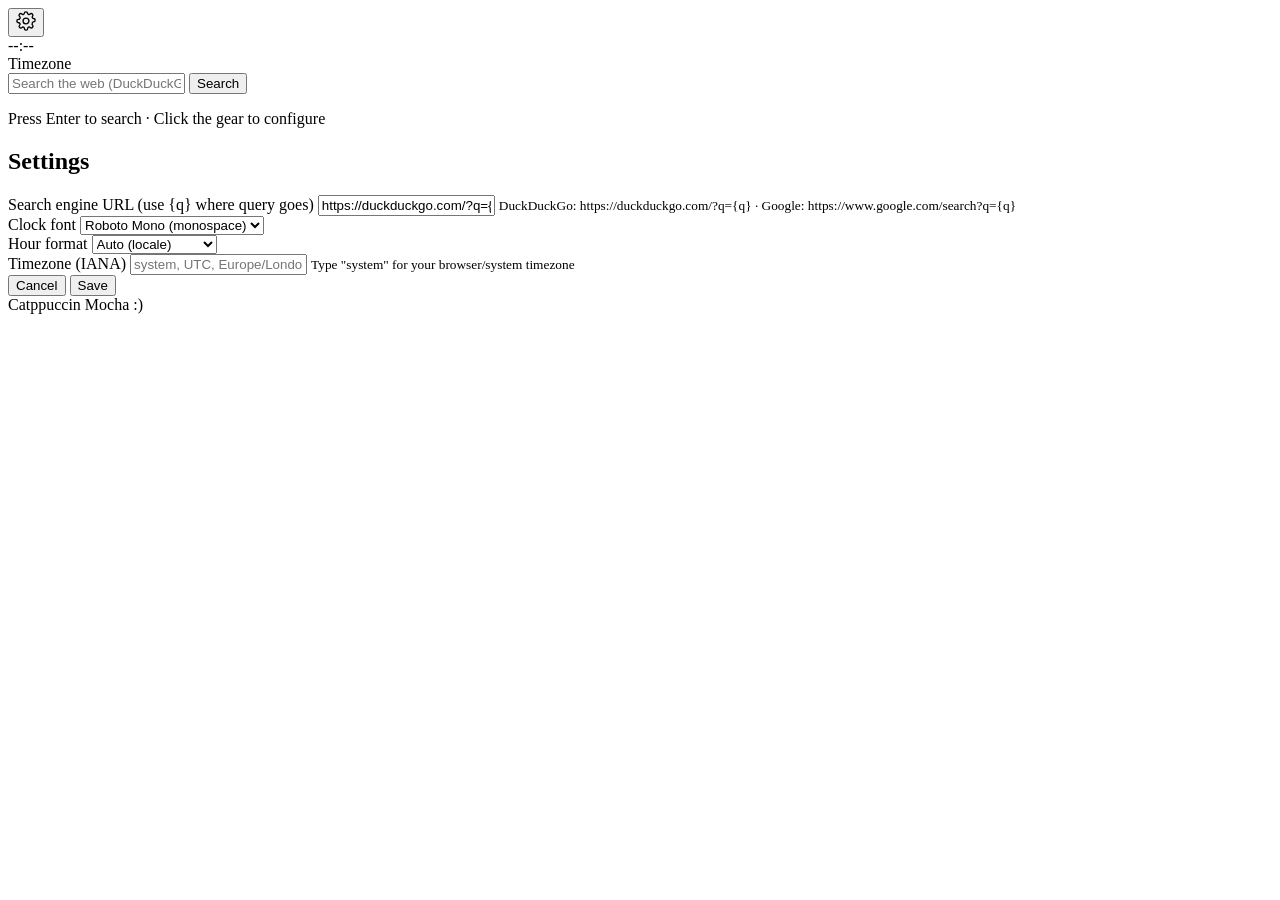
==== index.html @ f5b30f2d "Add initial HTML structure for startpage" ====
<!doctype html>
<html lang="en">
<head>
<meta charset="utf-8" />
<meta name="viewport" content="width=device-width,initial-scale=1" />
<title>Startpage — Catppuccin Mocha</title>
<link rel="stylesheet" href="style.css">
</head>
<body>
  <button class="settings-btn" id="openSettings" title="Settings">
    <svg width="20" height="20" viewBox="0 0 24 24" fill="none" stroke="currentColor" stroke-width="1.6" stroke-linecap="round" stroke-linejoin="round">
      <path d="M12 15.5a3.5 3.5 0 1 0 0-7 3.5 3.5 0 0 0 0 7z"/>
      <path d="M19.4 15a1.65 1.65 0 0 0 .33 1.82l.06.06a2 2 0 0 1-2.83 2.83l-.06-.06a1.65 1.65 0 0 0-1.82-.33 1.65 1.65 0 0 0-1 1.51V21a2 2 0 0 1-4 0v-.09a1.65 1.65 0 0 0-1-1.51 1.65 1.65 0 0 0-1.82.33l-.06.06a2 2 0 0 1-2.83-2.83l.06-.06a1.65 1.65 0 0 0 .33-1.82 1.65 1.65 0 0 0-1.51-1H3a2 2 0 0 1 0-4h.09c.7 0 1.24-.52 1.51-1A1.65 1.65 0 0 0 4.29 6.6l-.06-.06A2 2 0 0 1 7.06 3.7l.06.06c.45.45 1.14.64 1.82.33.48-.2 1-.47 1-.98V3a2 2 0 0 1 4 0v.09c0 .51.51.78 1 .98.68.31 1.37.12 1.82-.33l.06-.06a2 2 0 0 1 2.83 2.83l-.06.06c-.31.68-.12 1.37.33 1.82.31.31.7.52 1.09.62H21a2 2 0 0 1 0 4h-.09c-.39.1-.78.31-1.09.62z"/>
    </svg>
  </button>

  <main class="container">
    <div class="clock-section">
      <div id="clock" class="clock">--:--</div>
      <div id="tzLabel" class="timezone-label">Timezone</div>
    </div>

    <div class="search-section">
      <form class="search-form" id="searchForm" target="_self" method="GET" action="https://duckduckgo.com/">
        <input class="search-input" id="q" name="q" type="text" placeholder="Search the web (DuckDuckGo)" autocomplete="off" />
        <button class="btn-primary" type="submit">Search</button>
      </form>
      <p class="search-hint">Press Enter to search · Click the gear to configure</p>
    </div>
  </main>

  <div class="modal-overlay" id="modal" role="dialog" aria-modal="true" aria-labelledby="settingsTitle">
    <div class="modal-content">
      <h2 id="settingsTitle">Settings</h2>

      <div class="form-group">
        <label for="searchUrl">Search engine URL (use {q} where query goes)</label>
        <input type="text" id="searchUrl" value="https://duckduckgo.com/?q={q}" />
        <small>DuckDuckGo: https://duckduckgo.com/?q={q} · Google: https://www.google.com/search?q={q}</small>
      </div>

      <div class="form-group">
        <label for="clockFont">Clock font</label>
        <select id="clockFont">
          <option value="'Roboto Mono', monospace">Roboto Mono (monospace)</option>
          <option value="'Courier New', monospace">Courier New</option>
          <option value="system-ui">System UI (sans)</option>
        </select>
      </div>

      <div class="form-row">
        <div class="form-group">
          <label for="hourFormat">Hour format</label>
          <select id="hourFormat">
            <option value="auto">Auto (locale)</option>
            <option value="12">12-hour (AM/PM)</option>
            <option value="24">24-hour</option>
          </select>
        </div>

        <div class="form-group">
          <label for="timezone">Timezone (IANA)</label>
          <input type="text" id="timezone" placeholder="system, UTC, Europe/London" />
          <small>Type "system" for your browser/system timezone</small>
        </div>
      </div>

      <div class="modal-actions">
        <button class="btn-ghost" id="closeBtn">Cancel</button>
        <button class="btn-primary" id="saveBtn">Save</button>
      </div>
    </div>
  </div>

  <footer class="footer">Catppuccin Mocha :) </footer>

  <script src="script.js"></script>
</body>
</html>
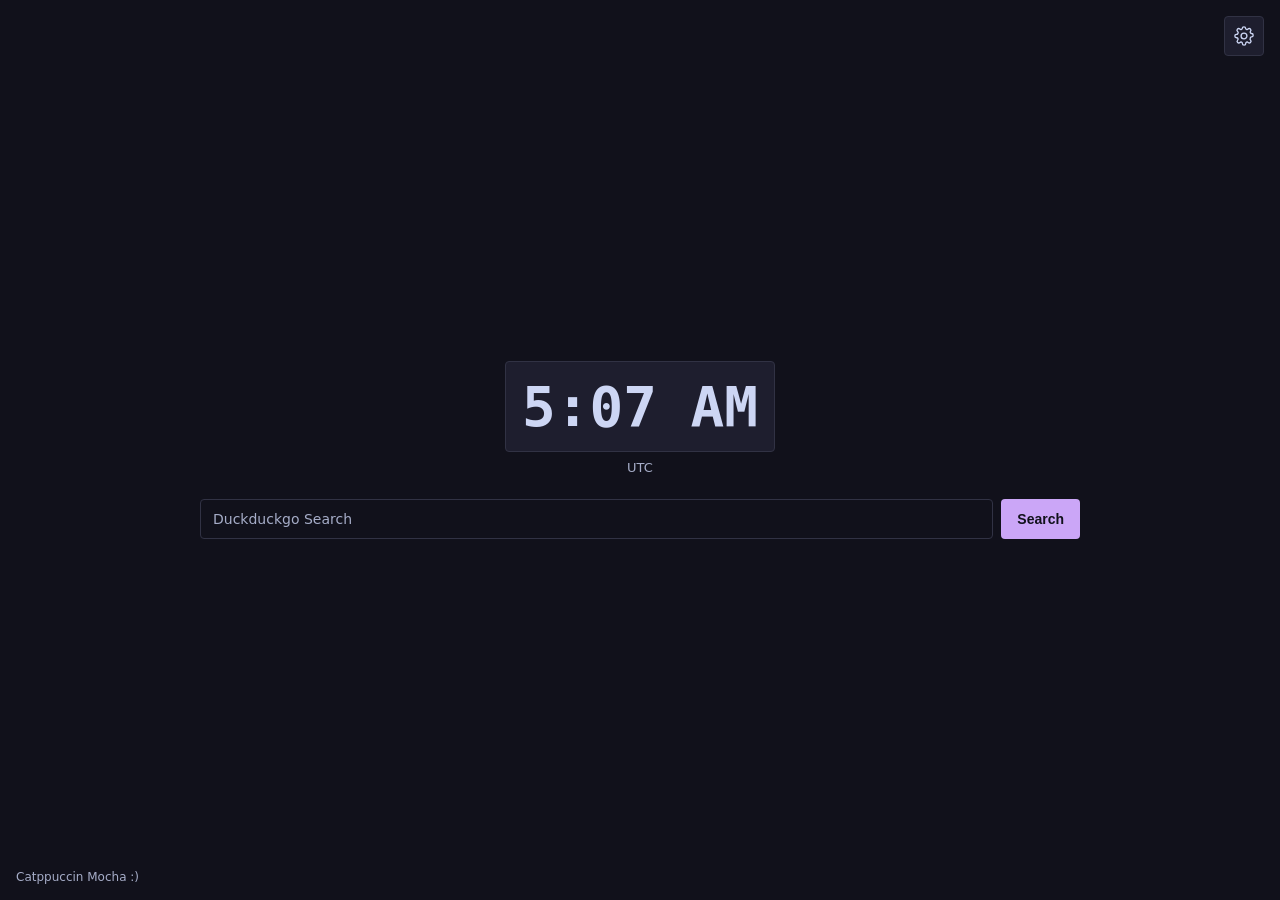
==== commit 1cff6a3c: "updated title to just be "Startpage"" ====
--- a/index.html
+++ b/index.html
@@ -3,7 +3,7 @@
 <head>
 <meta charset="utf-8" />
 <meta name="viewport" content="width=device-width,initial-scale=1" />
-<title>Startpage — Catppuccin Mocha</title>
+<title>Startpage</title>
 <link rel="stylesheet" href="style.css">
 </head>
 <body>
@@ -25,7 +25,6 @@
         <input class="search-input" id="q" name="q" type="text" placeholder="Search the web (DuckDuckGo)" autocomplete="off" />
         <button class="btn-primary" type="submit">Search</button>
       </form>
-      <p class="search-hint">Press Enter to search · Click the gear to configure</p>
     </div>
   </main>
 
--- a/style.css
+++ b/style.css
@@ -0,0 +1,260 @@
+:root {
+  --bg: #11111b;
+  --surface: #1e1e2e;
+  --text: #cdd6f4;
+  --subtext: #a6adc8;
+  --accent: #cba6f7;
+  --border: #313244;
+}
+
+* {
+  box-sizing: border-box;
+}
+
+html, body {
+  height: 100%;
+  margin: 0;
+  background: var(--bg);
+  color: var(--text);
+  font-family: system-ui, -apple-system, 'Segoe UI', Roboto, sans-serif;
+}
+
+.settings-btn {
+  position: fixed;
+  top: 16px;
+  right: 16px;
+  width: 40px;
+  height: 40px;
+  display: grid;
+  place-items: center;
+  background: var(--surface);
+  border: 1px solid var(--border);
+  border-radius: 4px;
+  cursor: pointer;
+  color: var(--text);
+  transition: background 0.15s;
+}
+
+.settings-btn:hover {
+  background: var(--border);
+}
+
+.settings-btn:focus {
+  outline: 2px solid var(--accent);
+  outline-offset: 2px;
+}
+
+.container {
+  min-height: 100vh;
+  display: flex;
+  flex-direction: column;
+  align-items: center;
+  justify-content: center;
+  gap: 24px;
+  padding: 24px;
+}
+
+.clock-section {
+  text-align: center;
+}
+
+.clock {
+  font-family: 'Roboto Mono', monospace;
+  font-weight: 700;
+  font-size: 56px;
+  color: var(--text);
+  background: var(--surface);
+  border: 1px solid var(--border);
+  border-radius: 4px;
+  padding: 12px 16px;
+}
+
+.timezone-label {
+  margin-top: 8px;
+  color: var(--subtext);
+  font-size: 13px;
+  text-align: center;
+}
+
+.search-section {
+  width: min(880px, 92%);
+  display: flex;
+  flex-direction: column;
+  gap: 12px;
+  align-items: center;
+}
+
+.search-form {
+  width: 100%;
+  display: flex;
+  gap: 8px;
+}
+
+.search-input {
+  flex: 1;
+  padding: 12px 14px;
+  background: var(--surface);
+  border: 1px solid var(--border);
+  border-radius: 4px;
+  color: var(--text);
+  font-size: 16px;
+  outline: none;
+  transition: border-color 0.15s;
+}
+
+.search-input:focus {
+  border-color: var(--accent);
+}
+
+.search-input::placeholder {
+  color: var(--subtext);
+}
+
+.btn-primary {
+  padding: 12px 16px;
+  background: var(--accent);
+  color: var(--bg);
+  border: none;
+  border-radius: 4px;
+  cursor: pointer;
+  font-weight: 600;
+  font-size: 14px;
+  transition: opacity 0.15s;
+}
+
+.btn-primary:hover {
+  opacity: 0.9;
+}
+
+.btn-primary:focus {
+  outline: 2px solid var(--text);
+  outline-offset: 2px;
+}
+
+.search-hint {
+  color: var(--subtext);
+  font-size: 13px;
+  margin: 0;
+  text-align: center;
+}
+
+.modal-overlay {
+  position: fixed;
+  inset: 0;
+  display: none;
+  align-items: center;
+  justify-content: center;
+  background: rgba(0, 0, 0, 0.4);
+  z-index: 40;
+}
+
+.modal-overlay.open {
+  display: flex;
+}
+
+.modal-content {
+  width: min(600px, 94%);
+  background: var(--surface);
+  border: 1px solid var(--border);
+  border-radius: 4px;
+  padding: 20px;
+}
+
+.modal-content h2 {
+  margin: 0 0 16px 0;
+  font-size: 18px;
+  color: var(--text);
+}
+
+.form-group {
+  display: flex;
+  flex-direction: column;
+  gap: 6px;
+  margin-bottom: 16px;
+}
+
+.form-row {
+  display: flex;
+  gap: 16px;
+}
+
+.form-row .form-group {
+  flex: 1;
+}
+
+label {
+  font-size: 13px;
+  color: var(--subtext);
+  font-weight: 500;
+}
+
+input[type="text"],
+select {
+  padding: 10px 12px;
+  background: var(--bg);
+  border: 1px solid var(--border);
+  border-radius: 4px;
+  color: var(--text);
+  font-size: 14px;
+  font-family: inherit;
+  outline: none;
+  transition: border-color 0.15s;
+}
+
+input[type="text"]:focus,
+select:focus {
+  border-color: var(--accent);
+}
+
+small {
+  font-size: 12px;
+  color: var(--subtext);
+}
+
+.modal-actions {
+  display: flex;
+  gap: 8px;
+  justify-content: flex-end;
+  margin-top: 20px;
+}
+
+.btn-ghost {
+  padding: 10px 14px;
+  background: transparent;
+  border: 1px solid var(--border);
+  border-radius: 4px;
+  color: var(--text);
+  cursor: pointer;
+  font-size: 14px;
+  transition: background 0.15s;
+}
+
+.btn-ghost:hover {
+  background: var(--border);
+}
+
+.footer {
+  position: fixed;
+  bottom: 16px;
+  left: 16px;
+  font-size: 12px;
+  color: var(--subtext);
+  margin: 0;
+}
+
+@media (max-width: 520px) {
+  .clock {
+    font-size: 40px;
+    padding: 10px 12px;
+  }
+
+  .search-input {
+    padding: 11px 12px;
+    font-size: 16px;
+  }
+
+  .form-row {
+    flex-direction: column;
+    gap: 16px;
+  }
+}
